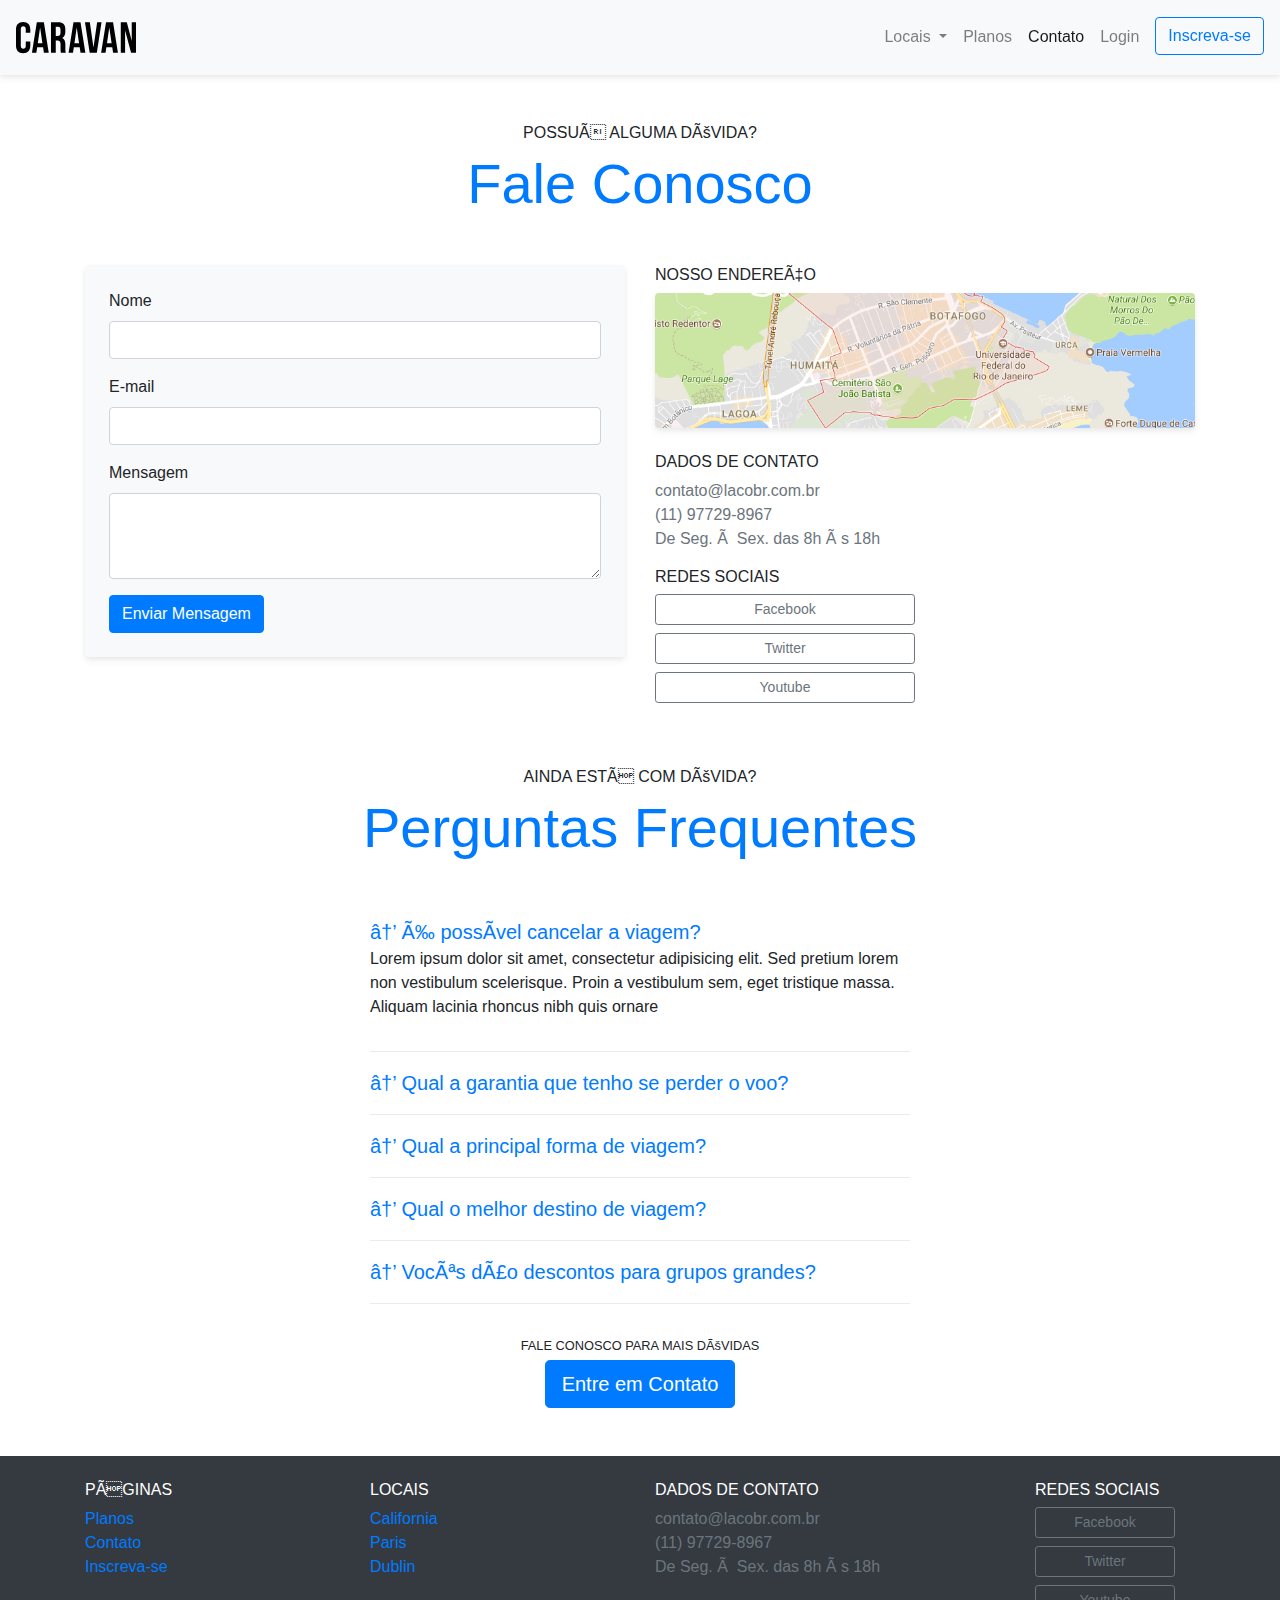
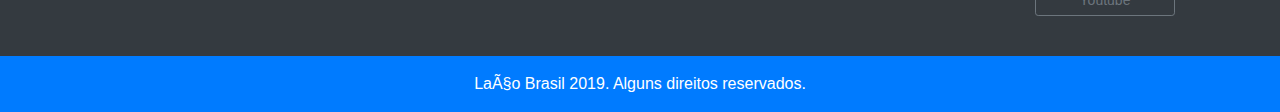
==== contato.html @ 6e4cd763 "Finalizando tela de contato" ====
<!DOCTYPE html>
<html>
<head>
    <meta charset="iso-8859-1">
    <meta name="viewport" content="width=device-width, initial-scale=1.0">
    <meta http-equiv="X-UA-Compatible" content="ie=edge">
    <title>Teste Bootstrap</title>
    <link rel="stylesheet" href="dist/bootstrap/css/bootstrap.css">
    <link rel="stylesheet" href="css/style.css">
</head>
<body>
    <!-- Modal -->
    <div class="modal fade" id="modalLogin" tabindex="-1" role="dialog" aria-labelledby="modalLoginTitle" aria-hidden="true">
        <div class="modal-dialog modal-dialog-centered" role="document">
            <div class="modal-content">
                <div class="modal-header">
                    <h6 class="modal-title" id="modalLoginLongTitle">Entre na Sua Conta</h6>
                    <button type="button" class="close" data-dismiss="modal" aria-label="Close">
                    <span aria-hidden="true">&times;</span>
                    </button>
                </div>
                <div class="modal-body">
                    <form>
                        <div class="form-group">
                            <label for="email">Email</label>
                            <input type="email" class="form-control" id="email" >
                        </div>
                        <div class="form-group">
                            <label for="senha">Senha</label>
                            <input type="password" class="form-control" id="senha">
                        </div>
                        <button type="submit" class="btn btn-primary">Entrar  na Conta</button>
                        <small class="form-text text-muted"> Esqueceu a senha <a href="#">Clique aqui</a></small>
                    </form>                    
                </div>
            </div>
        </div>
    </div>
    <!-- Modal -->

    <nav class="navbar navbar-expand-md fixed-top navbar-light bg-light py-3 box-shadow">
        <a href="index.html" class="navbar-brand">
            <img src="img/caravan.svg" alt="Caravan">
        </a>

        <button class="navbar-toggler" type="button" data-toggle="collapse" data-target="#navbarSupportedContent" aria-controls="navbarSupportedContent"
            aria-expanded="false" aria-label="Toggle navigation">
            <span class="navbar-toggler-icon"></span>
        </button>

        <!-- Toggle Button -->
        <div class="collapse navbar-collapse" id="navbarSupportedContent">
            <ul class="navbar-nav ml-auto">
                <!--Locais-->
                <li class="nav-item dropdown">
                    <a class="nav-link dropdown-toggle" href="#" id="locaisContainer" role="button" data-toggle="dropdown" aria-haspopup="true"
                        aria-expanded="false">
                        Locais
                    </a>
                    <div class="dropdown-menu" aria-labelledby="locaisContainer">
                        <a class="dropdown-item" href="locais.html">California</a>
                        <a class="dropdown-item" href="locais.html">Paris</a>
                        <div class="dropdown-divider"></div>
                        <a class="dropdown-item" href="locais.html">Dublin</a>
                    </div>
                </li>

                <!--Planos-->
                <li class="nav-item">
                    <a class="nav-link" href="planos.html"> Planos </a>
                </li>
                <!--Contato-->
                <li class="nav-item">
                    <a class="nav-link active" href="contato.html">Contato</a>
                </li>
                <!--Login-->
                <li class="nav-item">
                    <a class="nav-link" href="#" data-toggle="modal" data-target="#modalLogin">Login</a>
                    <!-- Abrir popUP-->
                </li>

                <!--Contato-->
                <li class="nav-item">
                    <a class="btn btn-outline-primary ml-md-2" href="inscricao.html">Inscreva-se</a>
                </li>
            </ul>
        </div>
    </nav>
    <section class="container">
        <div class='my-5 text-center'>
            <span class="h6 d-block">POSSUÍ ALGUMA DÚVIDA?</span>
            <h2 class="display-4 text-primary">Fale Conosco</h2>
        </div>                
        <div class="row">
            
            <div class="col-lg mb-5">
                <form class="bg-light rounded p-4 box-shadow">
                    <div class="form-group">
                        <label for="nome">Nome</label>
                            <input type="text" class="form-control" id="nome">
                    </div>
                    <div class="form-group">
                        <label for="email">E-mail</label>
                            <input type="email" class="form-control" id="email">
                    </div>
                    <div class="form-group">
                        <label for="mensagem">Mensagem</label>
                        <textarea  class="form-control" name="mensagem" id="mensagem" rows="3"></textarea>
                    </div>
                    <a href="#" class="btn btn-primary"> Enviar Mensagem</a>
                </form>
            </div>
            
            <div class="col-lg">
                
                <h2 class="h6">NOSSO ENDEREÇO</h2>
                <a href="#"><img class='img-fluid rounded box-shadow mb-4' src="img/mapa.png" alt="Mapa"></a>
                
                <h2 class="h6">DADOS DE CONTATO</h2>
                <ul class="list-unstyled text-secondary">
                    <li>contato@lacobr.com.br</li>
                    <li>(11) 97729-8967</li>
                    <li>De Seg. à Sex. das 8h às 18h</li>
                </ul>
                
                <h2 class="h6">REDES SOCIAIS</h2>
                <ul class="list-unstyled text-secondary" style="max-width: 260px;">
                    <li>
                        <a class="btn btn-outline-secondary btn-block btn-sm mb-2 " href="#" >Facebook</a>
                    </li>
                    <li>
                        <a class="btn btn-outline-secondary btn-block btn-sm mb-2 " href="#">Twitter</a>
                    </li>
                    <li>
                        <a class="btn btn-outline-secondary btn-block btn-sm mb-2 " href="#">Youtube</a>
                    </li>
                </ul>

            </div>
        </div>
    </section>

    <section class="container"><!-- Perguntas Frequentes -->
        <div class='my-5 text-center'>
            <span class="h6 d-block">AINDA ESTÁ COM DÚVIDA?</span>
            <h2 class="display-4 text-primary">Perguntas Frequentes</h2>
        </div>

        <div class="row justify-content-center">
            <div class="col-md-6 " id="perguntasFrequentes" data-children=".pergunta">
                <div class="pergunta py-2">
                    <a class="lead" data-toggle="collapse" data-parent="#perguntasFrequentes" href="#perguntasFrequentes1">→ É possível cancelar a viagem?</a>
                    <div id="perguntasFrequentes1" class="collapse show" role="tabpanel">
                        <p>Lorem ipsum dolor sit amet, consectetur adipisicing elit. Sed pretium lorem non vestibulum scelerisque.
                            Proin a vestibulum sem, eget tristique massa. Aliquam lacinia rhoncus nibh quis ornare</p>
                    </div>
                </div>
                <div class="dropdown-divider"></div>
                <div class="pergunta py-2">
                    <a class="lead" data-toggle="collapse" data-parent="#perguntasFrequentes" href="#perguntasFrequentes2">→ Qual a garantia que tenho se perder o voo?</a>
                    <div id="perguntasFrequentes2" class="collapse" role="tabpanel">
                        <p>Lorem ipsum dolor sit amet, consectetur adipisicing elit. Sed pretium lorem non vestibulum scelerisque.
                            Proin a vestibulum sem, eget tristique massa. Aliquam lacinia rhoncus nibh quis ornare</p>
                    </div>
                </div>
                <div class="dropdown-divider"></div>
                <div class="pergunta py-2">
                    <a class="lead" data-toggle="collapse" data-parent="#perguntasFrequentes" href="#perguntasFrequentes3">→ Qual a principal forma de viagem?</a>
                    <div id="perguntasFrequentes3" class="collapse" role="tabpanel">
                        <p>Lorem ipsum dolor sit amet, consectetur adipisicing elit. Sed pretium lorem non vestibulum scelerisque.
                            Proin a vestibulum sem, eget tristique massa. Aliquam lacinia rhoncus nibh quis ornare</p>
                    </div>
                </div>
                <div class="dropdown-divider"></div>
                <div class="pergunta py-2">
                    <a class="lead" data-toggle="collapse" data-parent="#perguntasFrequentes" href="#perguntasFrequentes4">→ Qual o melhor destino de viagem?</a>
                    <div id="perguntasFrequentes4" class="collapse" role="tabpanel">
                        <p>Lorem ipsum dolor sit amet, consectetur adipisicing elit. Sed pretium lorem non vestibulum scelerisque.
                            Proin a vestibulum sem, eget tristique massa. Aliquam lacinia rhoncus nibh quis ornare</p>
                    </div>
                </div>
                <div class="dropdown-divider"></div>
                <div class="pergunta py-2">
                    <a class="lead" data-toggle="collapse" data-parent="#perguntasFrequentes" href="#perguntasFrequentes5">→ Vocês dão descontos para grupos grandes?</a>
                    <div id="perguntasFrequentes5" class="collapse" role="tabpanel">
                        <p>Lorem ipsum dolor sit amet, consectetur adipisicing elit. Sed pretium lorem non vestibulum scelerisque.
                            Proin a vestibulum sem, eget tristique massa. Aliquam lacinia rhoncus nibh quis ornare</p>
                    </div>
                </div>
                <div class="dropdown-divider"></div>
            </div>
        </div>
        <div class="text-center my-4">
            <p class="small m-1">FALE CONOSCO PARA MAIS DÚVIDAS</p>
            <a href="contato.html" class="btn btn-primary btn-lg">Entre em Contato</a>
        </div>
    </section>

    <footer class="bg-dark text-white mt-5">
        <div class="container py-4">
            <div class="row">
                <div class="col-md-3 col-6">
                    <h4 class="h6"> PÁGINAS</h4>
                    <ul class="list-unstyled">
                        <li>
                            <a href="planos.html">Planos</a>
                        </li>
                        <li>
                            <a href="contato.html">Contato</a>
                        </li>
                        <li>
                            <a href="inscricao.html">Inscreva-se</a>
                        </li>
                    </ul>
                </div>

                <div class="col-md-3 col-6">
                    <h4 class="h6">LOCAIS</h4>
                    <ul class="list-unstyled">
                        <li>
                            <a href="local.html">California</a>
                        </li>
                        <li>
                            <a href="local.html">Paris</a>
                        </li>
                        <li>
                            <a href="local.html">Dublin</a>
                        </li>
                    </ul>
                </div>
                <div class="col-md-4">
                    <h4 class="h6">DADOS DE CONTATO</h4>
                    <ul class="list-unstyled text-secondary">
                        <li>contato@lacobr.com.br</li>
                        <li>(11) 97729-8967</li>
                        <li>De Seg. à Sex. das 8h às 18h</li>
                    </ul>
                </div>
                <div class="col-md-2">
                    <h4 class="h6">REDES SOCIAIS</h4>
                    <ul class="list-unstyled text-secondary">
                        <li>
                            <a class="btn btn-outline-secondary btn-block btn-sm mb-2 " href="#" style="max-width: 140px;">Facebook</a>
                        </li>
                        <li>
                            <a class="btn btn-outline-secondary btn-block btn-sm mb-2 " href="#" style="max-width: 140px;">Twitter</a>
                        </li>
                        <li>
                            <a class="btn btn-outline-secondary btn-block btn-sm mb-2 " href="#" style="max-width: 140px;">Youtube</a>
                        </li>
                    </ul>
                </div>

            </div>
        </div>
        <div class="bg-primary text-center text-white py-3 ">
            <p class="mb-0">Laço Brasil 2019. Alguns direitos reservados.</p>
        </div>
    </footer>
    <script type="text/javascript" src="dist/jquery/jquery-3.3.1.slim.min.js"></script>
    <script type="text/javascript" src="dist/popper/popper.min.js"></script>
    <script type="text/javascript" src="dist/bootstrap/js/bootstrap.js"></script>
    <script type="text/javascript" src="js/app.js"></script>
</body>
</html>
---- css/style.css ----
body{
  padding-top: 75px;
}

.box-shadow{
  box-shadow: 0 2px 4px 0 rgba(0,0,0,.05),
              0 4px 8px 0 rgba(0,0,0,.05);
}

.icone {
  height: 100px;
}
#home-quote{
  background: url('../img/bg-quote.jpg') center center;
  background-size: cover;
} 

@media(max-width: 767px) {
  #home-quote .dislpay-4{
    font-size:1.5rem;
  }
  body{
    padding-top: 0px;
  }
  .fixed-top {
    position: relative;
  }
}
.list-plano li + li {
  border-top: 1px solid rgba(0,0,0,.2);
}
.list-plano li{
  padding: 1rem;
}
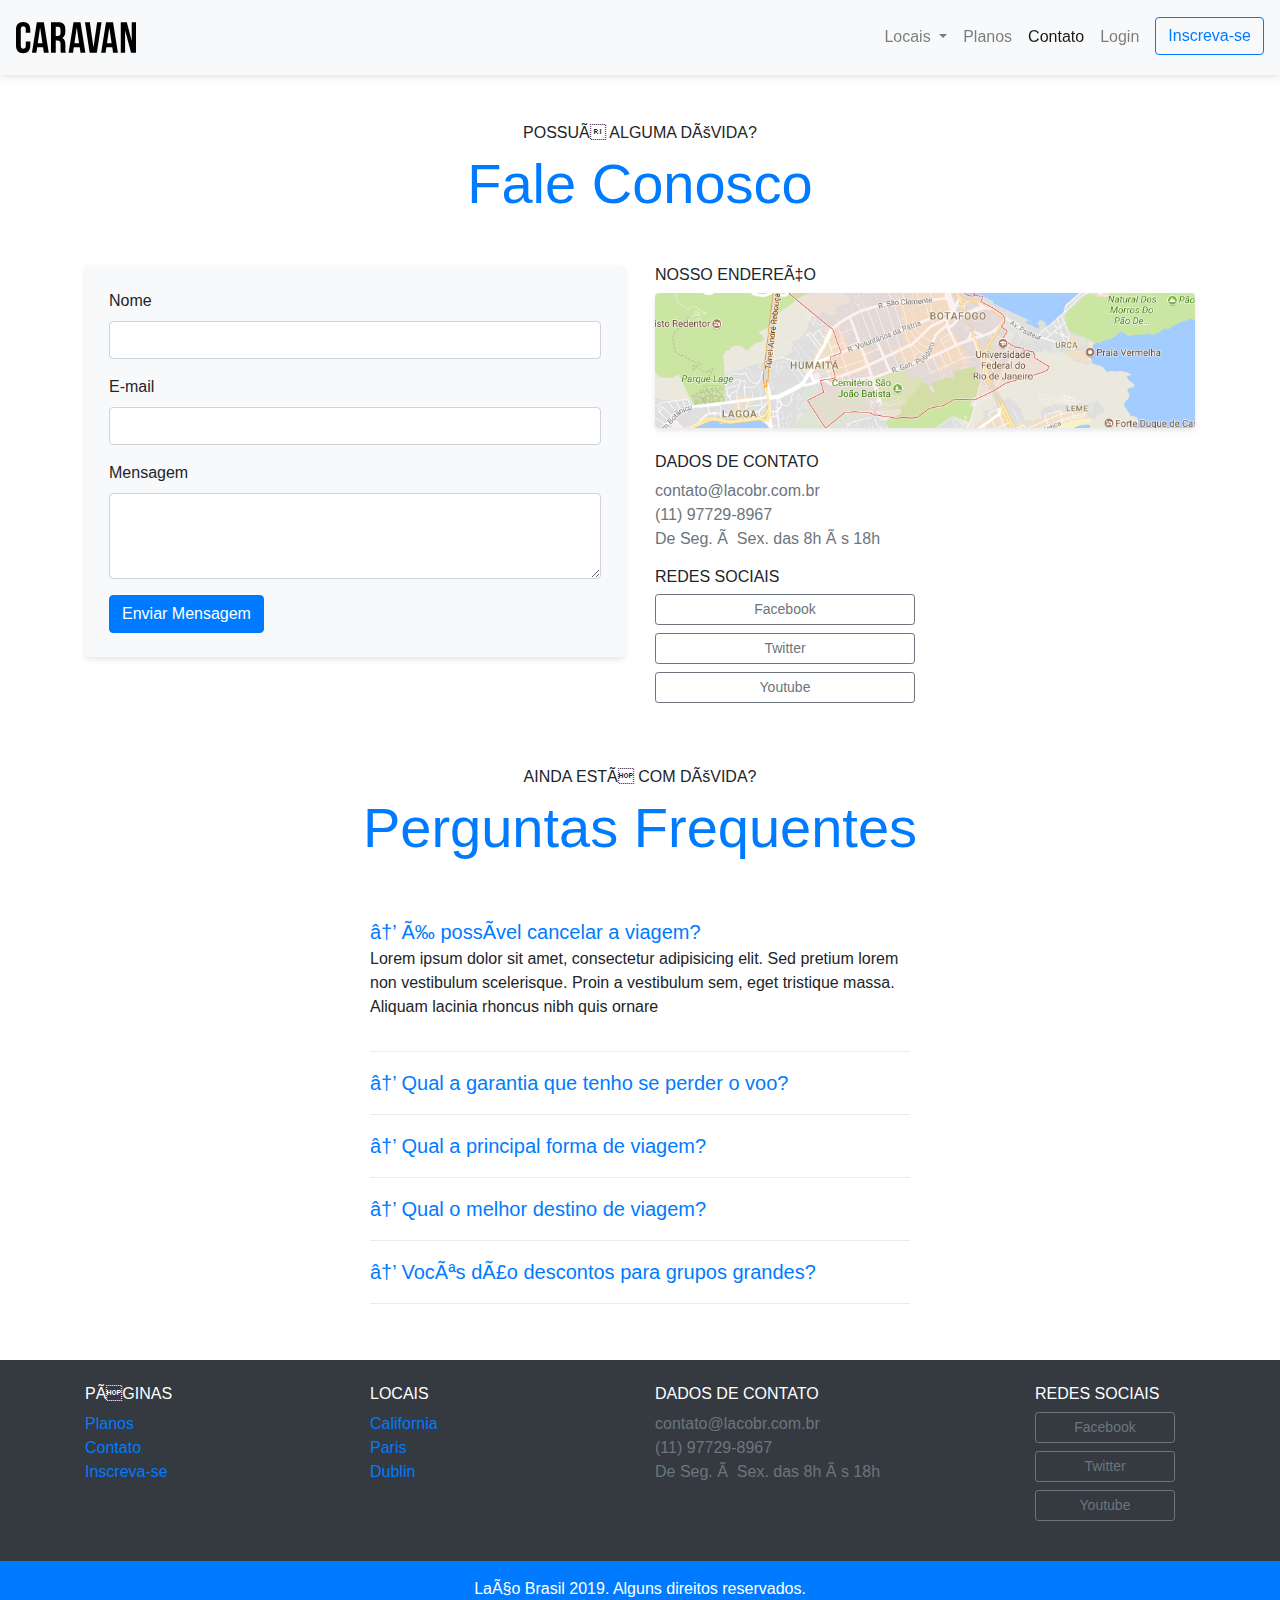
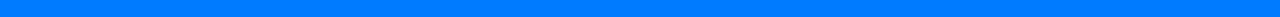
==== commit 91189166: "Finalizando Projeto" ====
--- a/contato.html
+++ b/contato.html
@@ -89,7 +89,7 @@
     <section class="container">
         <div class='my-5 text-center'>
             <span class="h6 d-block">POSSUÍ ALGUMA DÚVIDA?</span>
-            <h2 class="display-4 text-primary">Fale Conosco</h2>
+            <h1 class="display-4 text-primary">Fale Conosco</h1>
         </div>                
         <div class="row">
             
@@ -190,10 +190,6 @@
                 <div class="dropdown-divider"></div>
             </div>
         </div>
-        <div class="text-center my-4">
-            <p class="small m-1">FALE CONOSCO PARA MAIS DÚVIDAS</p>
-            <a href="contato.html" class="btn btn-primary btn-lg">Entre em Contato</a>
-        </div>
     </section>
 
     <footer class="bg-dark text-white mt-5">
